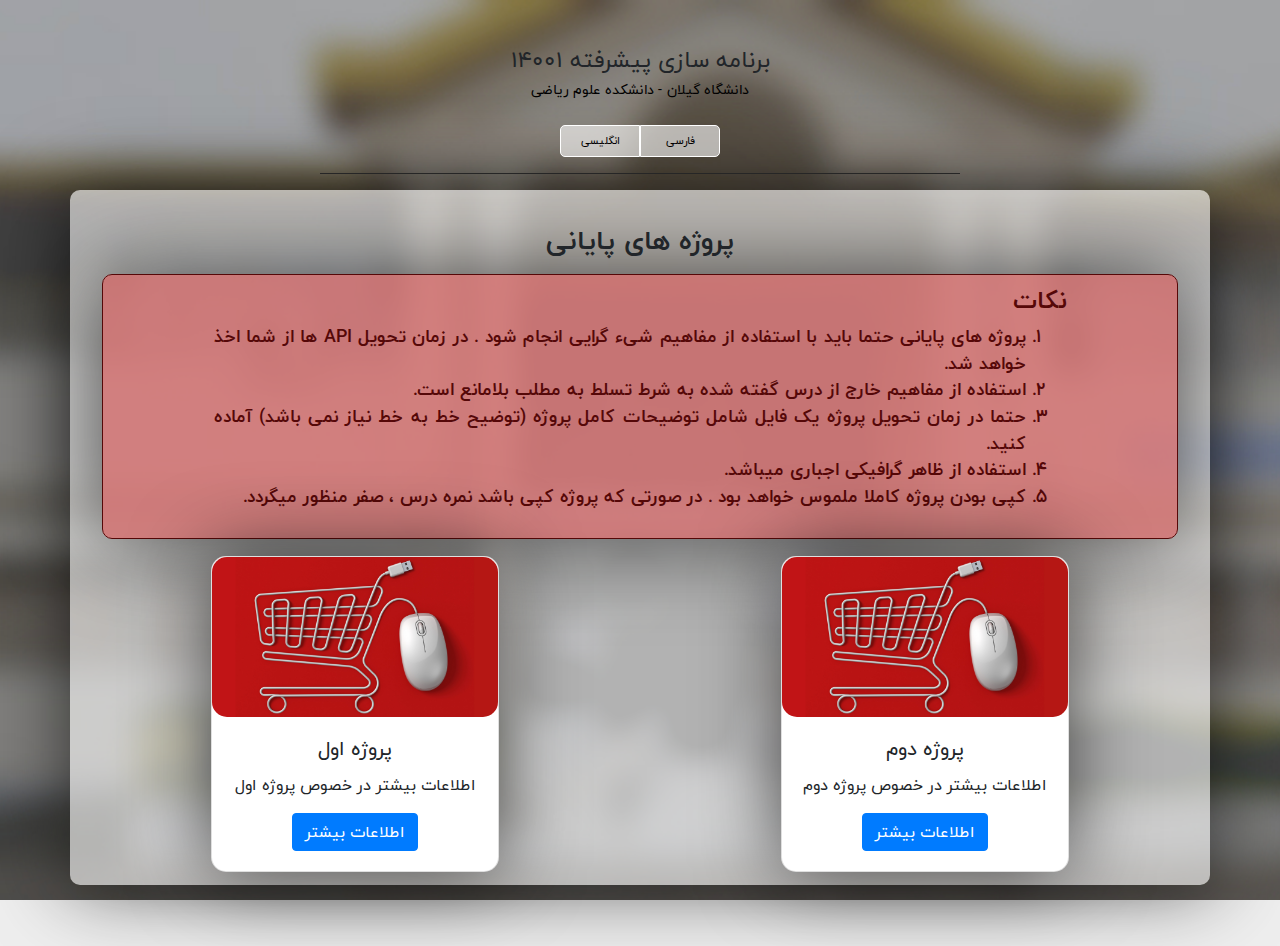
==== pages/final.html @ 9f7eead0 "first commit" ====
<!DOCTYPE html>
<html lang="en">

<head>
    <title id="title-project">loading...</title>
    <meta charset="utf-8">
    <meta name="viewport" content="width=device-width, initial-scale=1">
    <link rel="stylesheet" href="https://maxcdn.bootstrapcdn.com/bootstrap/4.5.2/css/bootstrap.min.css">
    <link rel="stylesheet" href="../styles/final.css">
    <script src="../script.js"></script>
    <script src="https://ajax.googleapis.com/ajax/libs/jquery/3.5.1/jquery.min.js"></script>
    <script src="https://cdnjs.cloudflare.com/ajax/libs/popper.js/1.16.0/umd/popper.min.js"></script>
    <script src="https://maxcdn.bootstrapcdn.com/bootstrap/4.5.2/js/bootstrap.min.js"></script>
    <link href="https://fonts.googleapis.com/css?family=Open+Sans" rel="stylesheet">
    <link rel="icon" href="../images/icon.ico">
</head>

<body>
    <h2 class="cursive-font" id="1" style="text-align: center;margin-top: 2em;font-size:calc(12px + 0.5vw + 0.5vh);">
    </h2>
    <div class="text-center">
        <div class="btn-group" role="group">
            <button type="button" id="en" onclick="translateToEnglish()" class="btn-lang"></button>
            <button type="button" id="per" onclick="translateToPersian()" class="btn-lang"></button>
        </div>
    </div>
    <hr>
    <div class="bg container">
        <h1 class="header" id="1000"></h1>
        <div class="bg-imp" id="notes_">
            <h2 style="font-weight: bold;font-size:calc(14px + 0.5vw + 0.5vh);" id="notes"></h2>
            <ol>
                <li id="1001">
                </li>
                <li id="1002">
                </li>
                <li id="1003">
                </li>
                <li id="1004">
                </li>
                <li id="1005">
                </li>
            </ol>
        </div>

        <div class="row">
            <div class="col-sm-6">
                <div class="card img">
                    <img class="card-img-top" src="../images/project1.jpg" alt="Project1">
                    <div class="card-body">
                        <h5 class="card-title" id="1006"></h5>
                        <p class="card-text" id="1007"></p>
                        <a href="#" class="btn btn-primary" id="1008"></a>
                    </div>
                </div>
            </div>
            <div class="col-sm-6">
                <div class="card img">
                    <img class="card-img-top" src="../images/project1.jpg" alt="Project2">
                    <div class="card-body">
                        <h5 class="card-title" id="1009"></h5>
                        <p class="card-text" id="1010"></p>
                        <a href="#" class="btn btn-primary" id="1011"></a>
                    </div>
                </div>
            </div>

        </div>


    </div>



</body>

</html>
---- styles/final.css ----
@import url("base.css");

.header {
    font-weight: bold;
    padding-top: 2%;
    text-align: center;
    font-size: calc(16px + 0.5vw + 0.5vh);
}

.bg {
    padding-top: 1%;
    background-color: rgba(255, 255, 255, 0.6);
    border-radius: 10px;
    box-shadow: rgba(0, 0, 0, 0.658) 0 0 5em;
    text-align: center;
    padding-bottom: 1%;
    margin-bottom: 2%;
}

.bg-imp {
    margin: 1.5%;
    background-color: rgba(212, 75, 75, 0.6);
    color: rgb(85, 8, 8);
    border-radius: 10px;
    border: 1px solid rgb(85, 8, 8);
    box-shadow: rgba(0, 0, 0, 0.658) 0 0 5em;
    text-align: left;
    padding: 1% 10%;
    font-size: calc(10px + 0.4vw + 0.3vh);
    font-weight: bold;
    font-family: 'Consolas';
}

.img {
    width: 18rem;
    display: flex;
    justify-content: center;
    align-items: center;
    margin: auto;
    border-radius: 15px;
    box-shadow: rgba(0, 0, 0, 0.658) 0 0 5em;
}

.img img {
    border-radius: 15px;
}
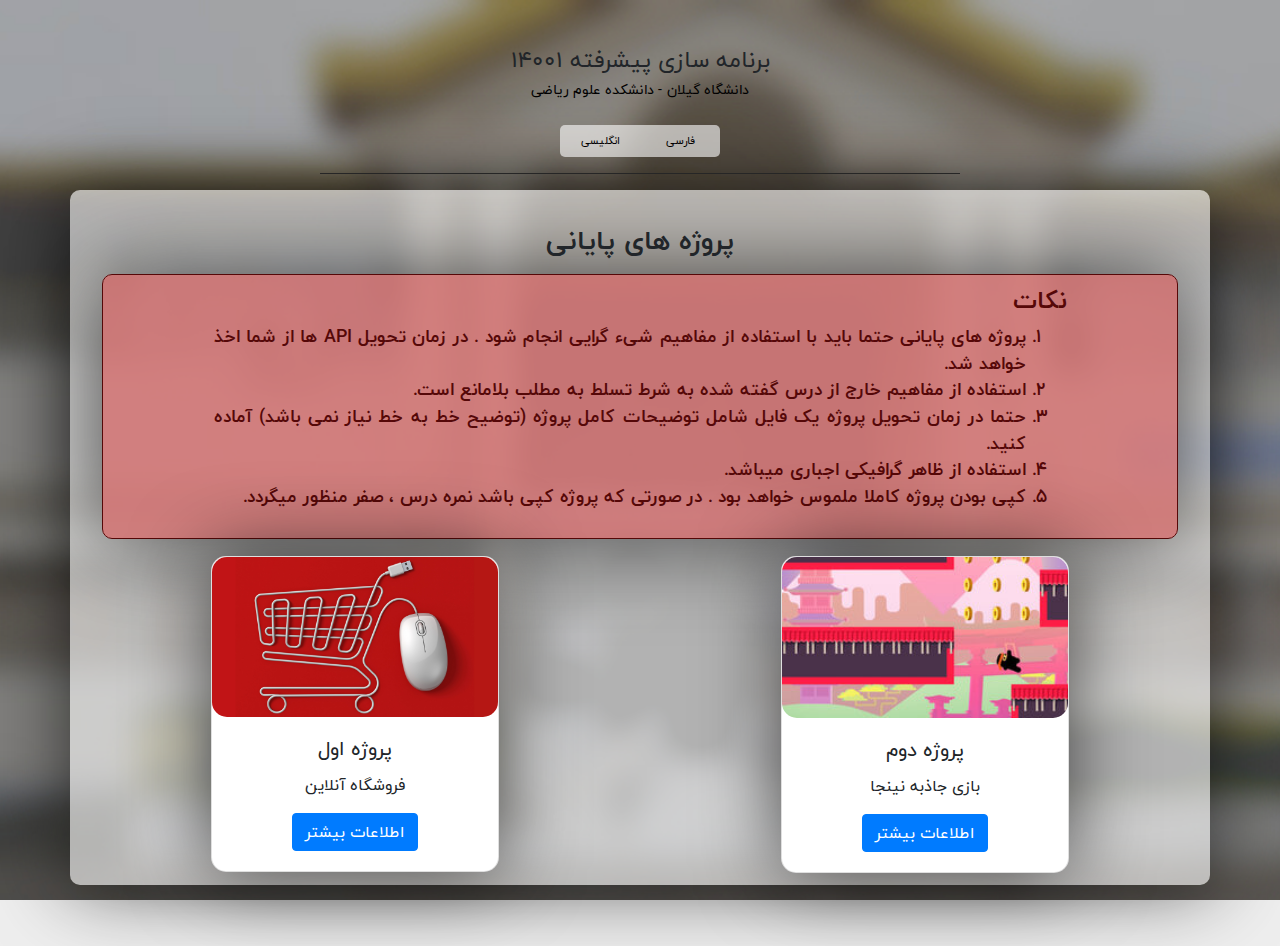
==== commit b24b97c2: "prerequisite and add project file" ====
--- a/pages/final.html
+++ b/pages/final.html
@@ -50,17 +50,17 @@
                     <div class="card-body">
                         <h5 class="card-title" id="1006"></h5>
                         <p class="card-text" id="1007"></p>
-                        <a href="#" class="btn btn-primary" id="1008"></a>
+                        <a href="../Files/Online Shop.pdf" class="btn btn-primary" id="1008"></a>
                     </div>
                 </div>
             </div>
             <div class="col-sm-6">
                 <div class="card img">
-                    <img class="card-img-top" src="../images/project1.jpg" alt="Project2">
+                    <img class="card-img-top" src="../images/rsz_project2.jpg" alt="Project2"> 
                     <div class="card-body">
                         <h5 class="card-title" id="1009"></h5>
                         <p class="card-text" id="1010"></p>
-                        <a href="#" class="btn btn-primary" id="1011"></a>
+                        <a href="../Files/Gravity Ninja.pdf" class="btn btn-primary" id="1011"></a>
                     </div>
                 </div>
             </div>
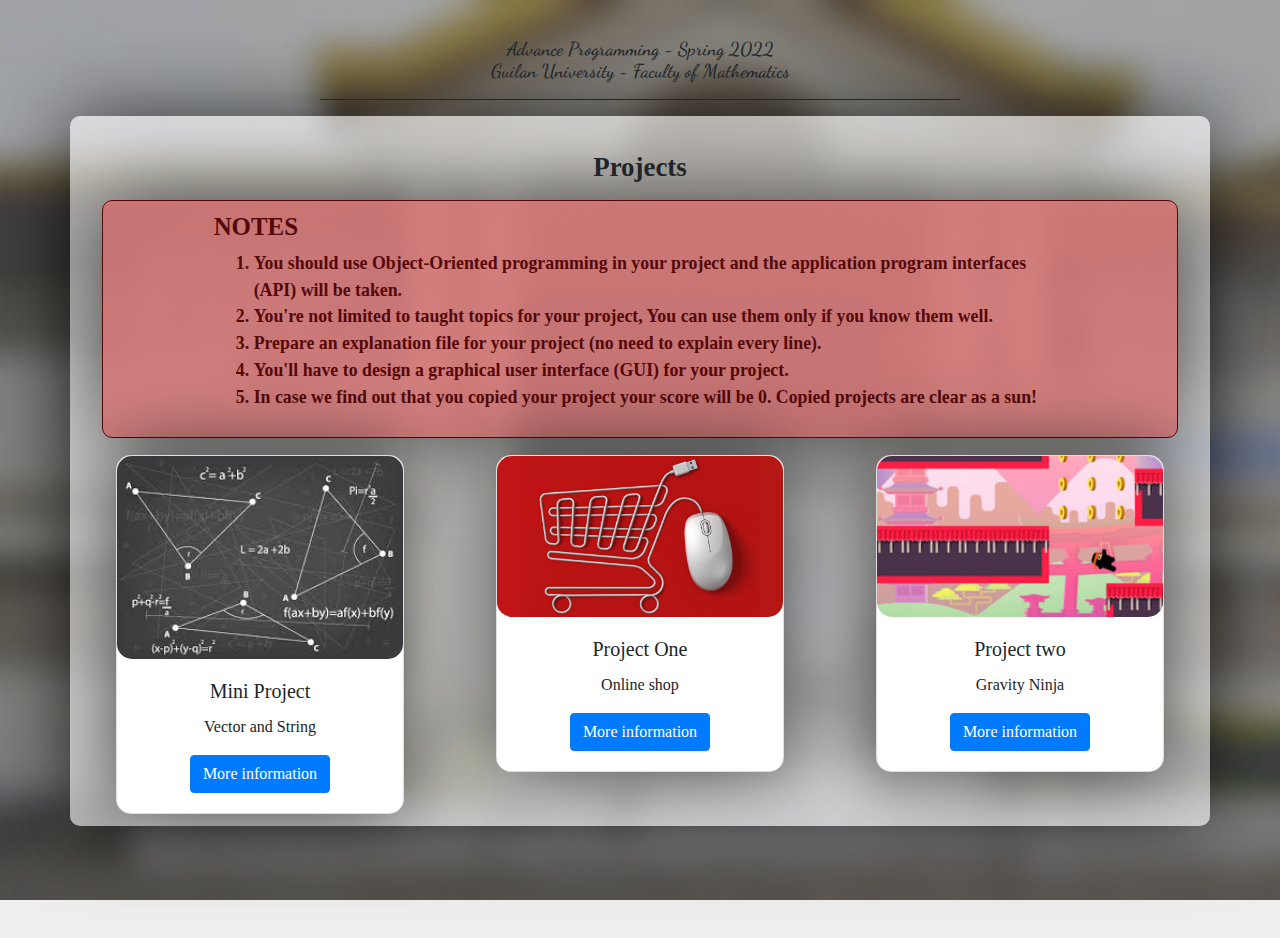
==== commit 82094503: "test" ====
--- a/pages/final.html
+++ b/pages/final.html
@@ -2,7 +2,7 @@
 <html lang="en">
 
 <head>
-    <title id="title-project">loading...</title>
+    <title id="title-project">Teaching Assistants Team</title>
     <meta charset="utf-8">
     <meta name="viewport" content="width=device-width, initial-scale=1">
     <link rel="stylesheet" href="https://maxcdn.bootstrapcdn.com/bootstrap/4.5.2/css/bootstrap.min.css">
@@ -16,51 +16,60 @@
 </head>
 
 <body>
-    <h2 class="cursive-font" id="1" style="text-align: center;margin-top: 2em;font-size:calc(12px + 0.5vw + 0.5vh);">
-    </h2>
-    <div class="text-center">
-        <div class="btn-group" role="group">
-            <button type="button" id="en" onclick="translateToEnglish()" class="btn-lang"></button>
-            <button type="button" id="per" onclick="translateToPersian()" class="btn-lang"></button>
-        </div>
-    </div>
+    <h2 class="cursive-font" style="text-align: center;margin-top: 2em;font-size:calc(8px + 0.5vw + 0.5vh);">
+        Advance Programming - Spring 2022
+        <br>
+        Guilan University - Faculty of Mathematics
+      </h2>
     <hr>
     <div class="bg container">
-        <h1 class="header" id="1000"></h1>
+        <h1 class="header" id="1000">Projects</h1>
         <div class="bg-imp" id="notes_">
-            <h2 style="font-weight: bold;font-size:calc(14px + 0.5vw + 0.5vh);" id="notes"></h2>
+            <h2 style="font-weight: bold;font-size:calc(14px + 0.5vw + 0.5vh);" id="notes">NOTES</h2>
             <ol>
-                <li id="1001">
+                <li id="1001">You should use Object-Oriented programming in your project and the application program interfaces (API) will be taken.
                 </li>
-                <li id="1002">
+                <li id="1002">You're not limited to taught topics for your project, You can use them only if you know them well.
                 </li>
-                <li id="1003">
+                <li id="1003">Prepare an explanation file for your project (no need to explain every line).
                 </li>
-                <li id="1004">
+                <li id="1004">You'll have to design a graphical user interface (GUI) for your project.
                 </li>
-                <li id="1005">
+                <li id="1005">In case we find out that you copied your project your score will be 0. Copied projects are clear as a sun!
                 </li>
             </ol>
         </div>
 
         <div class="row">
-            <div class="col-sm-6">
+
+            <div class="col-sm-4">
+                <div class="card img">
+                    <img class="card-img-top" src="../images/images.jpg" alt="Project1">
+                    <div class="card-body">
+                        <h5 class="card-title" id="1006">Mini Project</h5>
+                        <p class="card-text" id="1007">Vector and String</p>
+                        <a href="https://drive.google.com/file/d/1U9EWaMQyCLH59EjevLMu83ieytlYoUEC/view" class="btn btn-primary" id="1008">More information</a>
+                    </div>
+                </div>
+            </div>
+
+            <div class="col-sm-4">
                 <div class="card img">
                     <img class="card-img-top" src="../images/project1.jpg" alt="Project1">
                     <div class="card-body">
-                        <h5 class="card-title" id="1006"></h5>
-                        <p class="card-text" id="1007"></p>
-                        <a href="../Files/Online Shop.pdf" class="btn btn-primary" id="1008"></a>
+                        <h5 class="card-title" id="1006">Project One</h5>
+                        <p class="card-text" id="1007">Online shop</p>
+                        <a href="../Files/Online Shop.pdf" class="btn btn-primary" id="1008">More information</a>
                     </div>
                 </div>
             </div>
-            <div class="col-sm-6">
+            <div class="col-sm-4">
                 <div class="card img">
                     <img class="card-img-top" src="../images/rsz_project2.jpg" alt="Project2"> 
                     <div class="card-body">
-                        <h5 class="card-title" id="1009"></h5>
-                        <p class="card-text" id="1010"></p>
-                        <a href="../Files/Gravity Ninja.pdf" class="btn btn-primary" id="1011"></a>
+                        <h5 class="card-title" id="1009">Project two</h5>
+                        <p class="card-text" id="1010">Gravity Ninja</p>
+                        <a href="../Files/Gravity Ninja.pdf" class="btn btn-primary" id="1011">More information</a>
                     </div>
                 </div>
             </div>
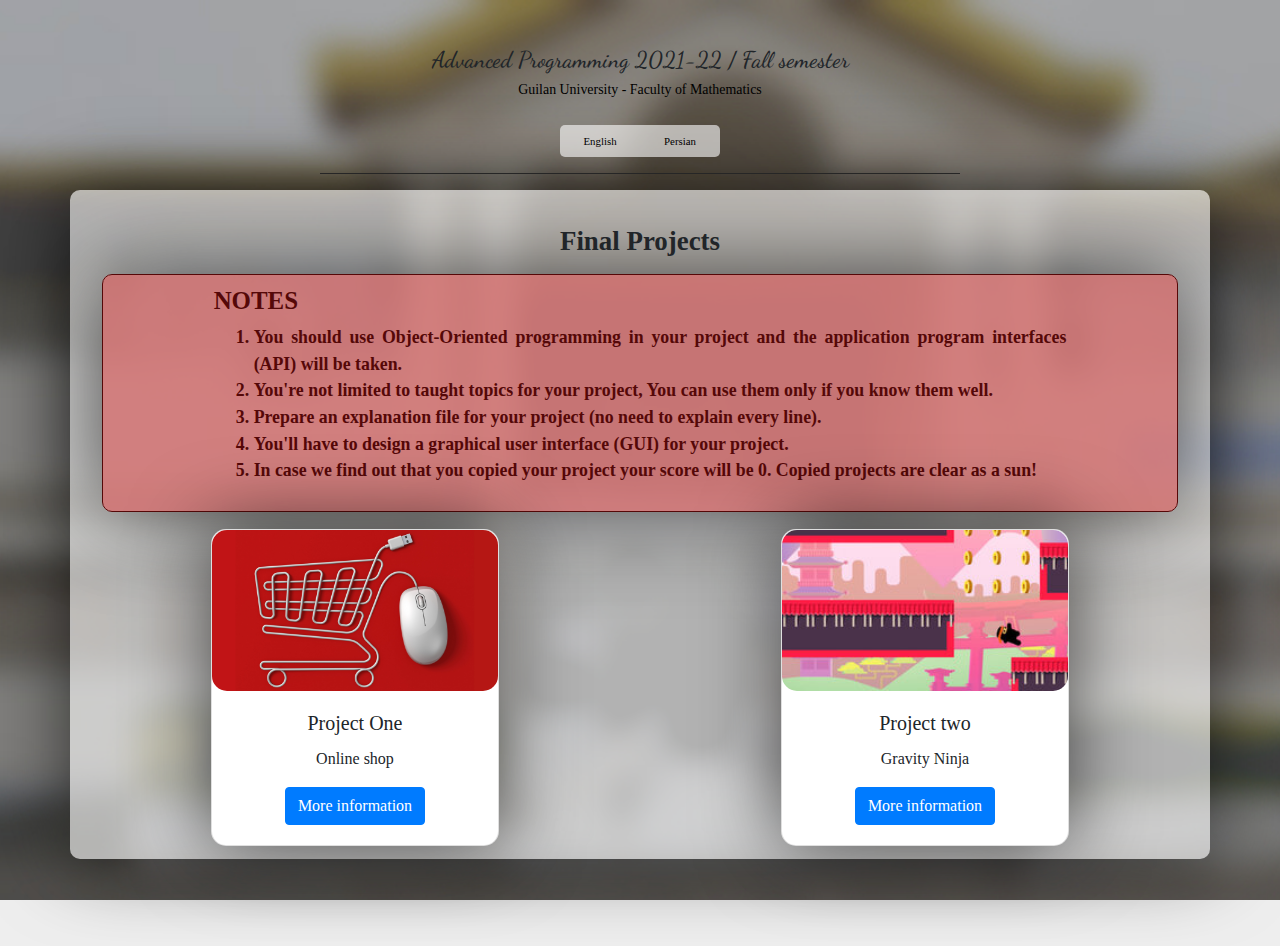
==== commit 849cd5c8: "last update..." ====
--- a/pages/final.html
+++ b/pages/final.html
@@ -2,7 +2,7 @@
 <html lang="en">
 
 <head>
-    <title id="title-project">Teaching Assistants Team</title>
+    <title id="title-project">loading...</title>
     <meta charset="utf-8">
     <meta name="viewport" content="width=device-width, initial-scale=1">
     <link rel="stylesheet" href="https://maxcdn.bootstrapcdn.com/bootstrap/4.5.2/css/bootstrap.min.css">
@@ -16,60 +16,51 @@
 </head>
 
 <body>
-    <h2 class="cursive-font" style="text-align: center;margin-top: 2em;font-size:calc(8px + 0.5vw + 0.5vh);">
-        Advance Programming - Spring 2022
-        <br>
-        Guilan University - Faculty of Mathematics
-      </h2>
+    <h2 class="cursive-font" id="1" style="text-align: center;margin-top: 2em;font-size:calc(12px + 0.5vw + 0.5vh);">
+    </h2>
+    <div class="text-center">
+        <div class="btn-group" role="group">
+            <button type="button" id="en" onclick="translateToEnglish()" class="btn-lang"></button>
+            <button type="button" id="per" onclick="translateToPersian()" class="btn-lang"></button>
+        </div>
+    </div>
     <hr>
     <div class="bg container">
-        <h1 class="header" id="1000">Projects</h1>
+        <h1 class="header" id="1000"></h1>
         <div class="bg-imp" id="notes_">
-            <h2 style="font-weight: bold;font-size:calc(14px + 0.5vw + 0.5vh);" id="notes">NOTES</h2>
+            <h2 style="font-weight: bold;font-size:calc(14px + 0.5vw + 0.5vh);" id="notes"></h2>
             <ol>
-                <li id="1001">You should use Object-Oriented programming in your project and the application program interfaces (API) will be taken.
+                <li id="1001">
                 </li>
-                <li id="1002">You're not limited to taught topics for your project, You can use them only if you know them well.
+                <li id="1002">
                 </li>
-                <li id="1003">Prepare an explanation file for your project (no need to explain every line).
+                <li id="1003">
                 </li>
-                <li id="1004">You'll have to design a graphical user interface (GUI) for your project.
+                <li id="1004">
                 </li>
-                <li id="1005">In case we find out that you copied your project your score will be 0. Copied projects are clear as a sun!
+                <li id="1005">
                 </li>
             </ol>
         </div>
 
         <div class="row">
-
-            <div class="col-sm-4">
+            <div class="col-sm-6">
                 <div class="card img">
-                    <img class="card-img-top" src="../images/images.jpg" alt="Project1">
+                    <img class="card-img-top" src="../images/project1.jpg" alt="Project1">
                     <div class="card-body">
-                        <h5 class="card-title" id="1006">Mini Project</h5>
-                        <p class="card-text" id="1007">Vector and String</p>
-                        <a href="https://drive.google.com/file/d/1U9EWaMQyCLH59EjevLMu83ieytlYoUEC/view" class="btn btn-primary" id="1008">More information</a>
+                        <h5 class="card-title" id="1006"></h5>
+                        <p class="card-text" id="1007"></p>
+                        <a href="../Files/Online Shop.pdf" class="btn btn-primary" id="1008"></a>
                     </div>
                 </div>
             </div>
-
-            <div class="col-sm-4">
-                <div class="card img">
-                    <img class="card-img-top" src="../images/project1.jpg" alt="Project1">
-                    <div class="card-body">
-                        <h5 class="card-title" id="1006">Project One</h5>
-                        <p class="card-text" id="1007">Online shop</p>
-                        <a href="../Files/Online Shop.pdf" class="btn btn-primary" id="1008">More information</a>
-                    </div>
-                </div>
-            </div>
-            <div class="col-sm-4">
+            <div class="col-sm-6">
                 <div class="card img">
                     <img class="card-img-top" src="../images/rsz_project2.jpg" alt="Project2"> 
                     <div class="card-body">
-                        <h5 class="card-title" id="1009">Project two</h5>
-                        <p class="card-text" id="1010">Gravity Ninja</p>
-                        <a href="../Files/Gravity Ninja.pdf" class="btn btn-primary" id="1011">More information</a>
+                        <h5 class="card-title" id="1009"></h5>
+                        <p class="card-text" id="1010"></p>
+                        <a href="../Files/Gravity Ninja.pdf" class="btn btn-primary" id="1011"></a>
                     </div>
                 </div>
             </div>
